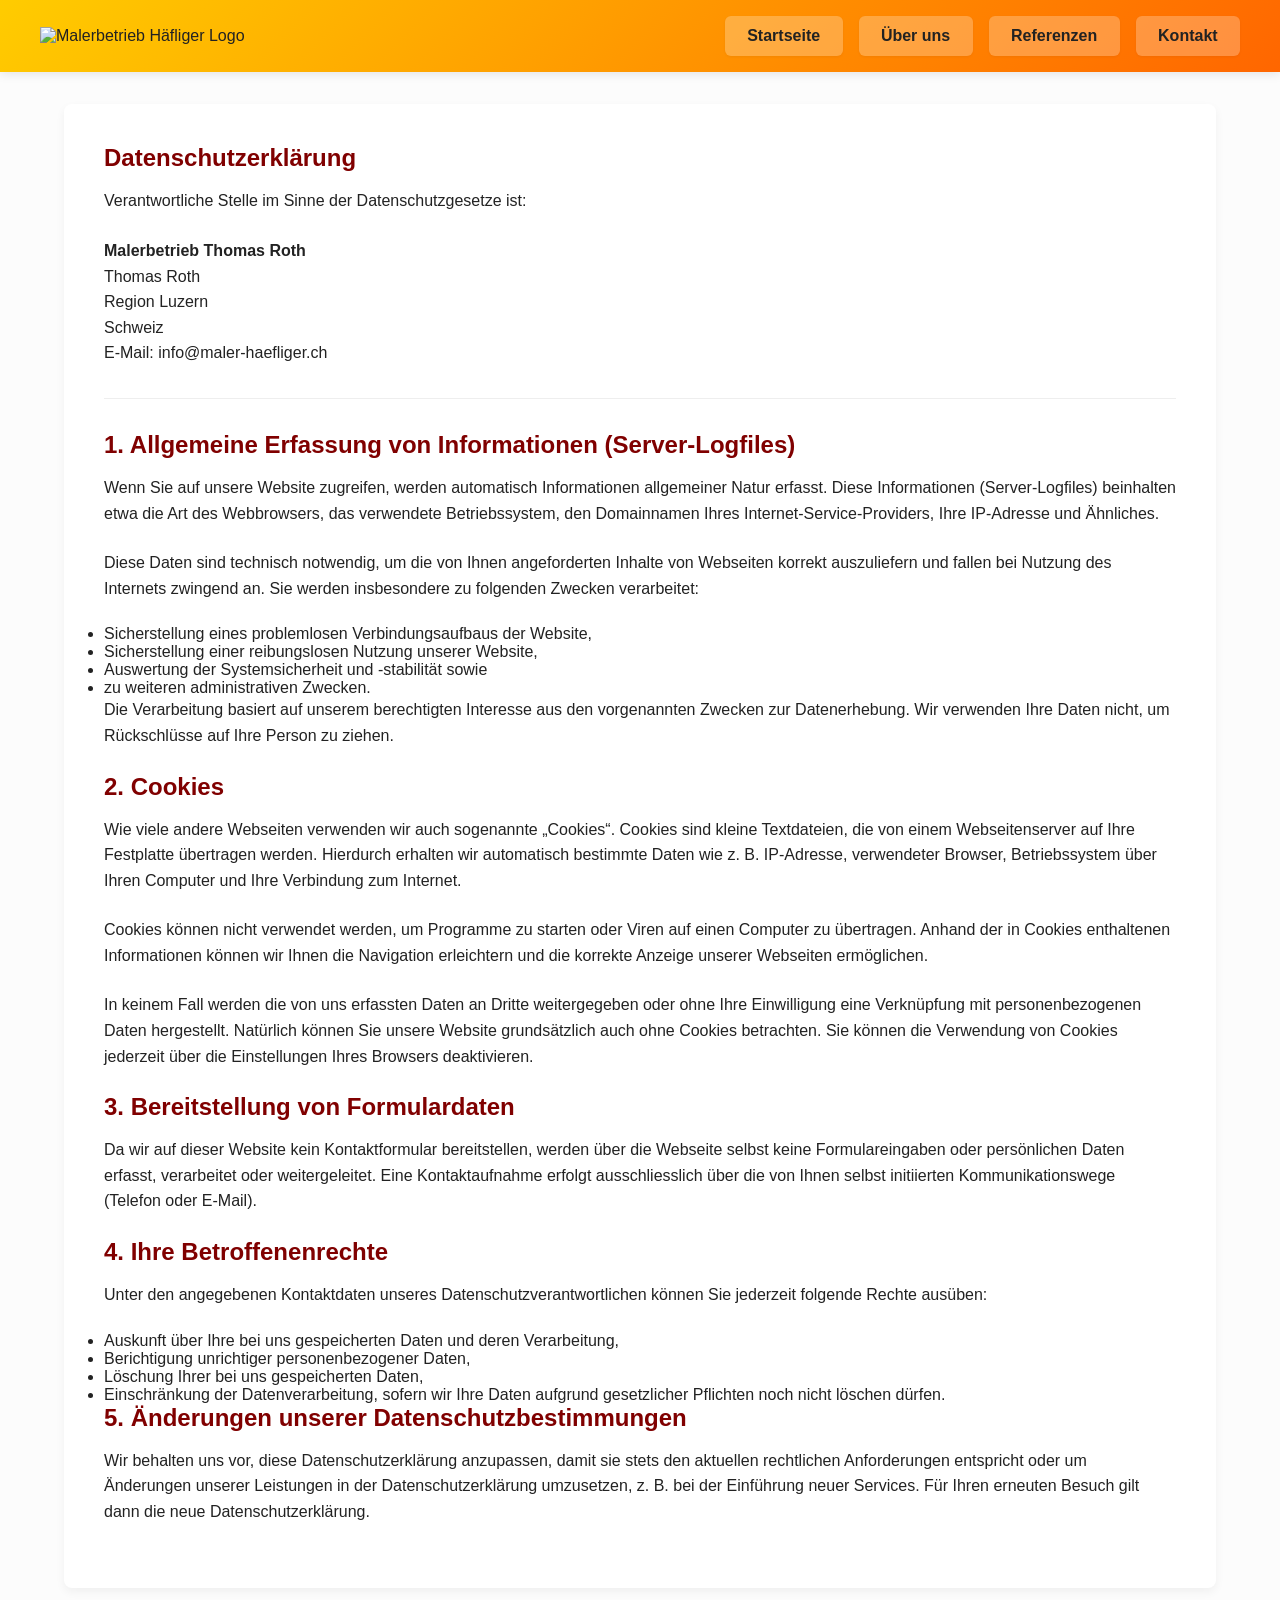
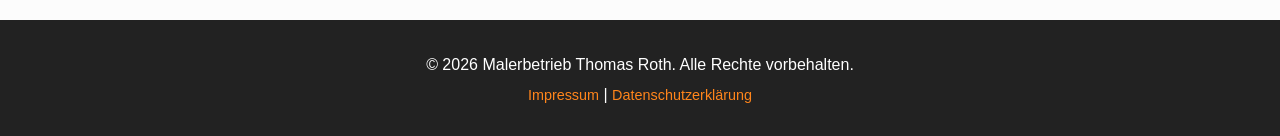
==== datenschutz.html @ 42f7a763 "Add files via upload" ====
<!DOCTYPE html>
<html lang="de">
<head>
    <meta charset="UTF-8">
    <meta name="viewport" content="width=device-width, initial-scale=1.0">
    <title>Datenschutzerklärung - Malerbetrieb Thomas Roth</title>
    <link rel="stylesheet" href="style.css">
</head>
<body>

    <header>
        <div class="header-container">
            <div class="logo-area">
                <img src="bilder/logo.png" alt="Malerbetrieb Häfliger Logo" class="site-logo">
            </div>
            <nav>
                <ul>
                    <li><a href="index.html">Startseite</a></li>
                    <li><a href="ueber-uns.html">Über uns</a></li>
                    <li><a href="referenzen.html">Referenzen</a></li>
                    <li><a href="kontakt.html">Kontakt</a></li>
                </ul>
            </nav>
        </div>
    </header>

    <section class="main-content">
        <div class="privacy-section">
            <h1>Datenschutzerklärung</h1>
            <p>Verantwortliche Stelle im Sinne der Datenschutzgesetze ist:</p>
            <p>
                <strong>Malerbetrieb Thomas Roth</strong><br>
                Thomas Roth<br>
                Region Luzern<br>
                Schweiz<br>
                E-Mail: info@maler-haefliger.ch
            </p>

            <hr style="margin: 2rem 0; border: 0; border-top: 1px solid #eee;">

            <h2>1. Allgemeine Erfassung von Informationen (Server-Logfiles)</h2>
            <p>Wenn Sie auf unsere Website zugreifen, werden automatisch Informationen allgemeiner Natur erfasst. Diese Informationen (Server-Logfiles) beinhalten etwa die Art des Webbrowsers, das verwendete Betriebssystem, den Domainnamen Ihres Internet-Service-Providers, Ihre IP-Adresse und Ähnliches.</p>
            <p>Diese Daten sind technisch notwendig, um die von Ihnen angeforderten Inhalte von Webseiten korrekt auszuliefern und fallen bei Nutzung des Internets zwingend an. Sie werden insbesondere zu folgenden Zwecken verarbeitet:</p>
            <ul>
                <li>Sicherstellung eines problemlosen Verbindungsaufbaus der Website,</li>
                <li>Sicherstellung einer reibungslosen Nutzung unserer Website,</li>
                <li>Auswertung der Systemsicherheit und -stabilität sowie</li>
                <li>zu weiteren administrativen Zwecken.</li>
            </ul>
            <p>Die Verarbeitung basiert auf unserem berechtigten Interesse aus den vorgenannten Zwecken zur Datenerhebung. Wir verwenden Ihre Daten nicht, um Rückschlüsse auf Ihre Person zu ziehen.</p>

            <h2>2. Cookies</h2>
            <p>Wie viele andere Webseiten verwenden wir auch sogenannte „Cookies“. Cookies sind kleine Textdateien, die von einem Webseitenserver auf Ihre Festplatte übertragen werden. Hierdurch erhalten wir automatisch bestimmte Daten wie z. B. IP-Adresse, verwendeter Browser, Betriebssystem über Ihren Computer und Ihre Verbindung zum Internet.</p>
            <p>Cookies können nicht verwendet werden, um Programme zu starten oder Viren auf einen Computer zu übertragen. Anhand der in Cookies enthaltenen Informationen können wir Ihnen die Navigation erleichtern und die korrekte Anzeige unserer Webseiten ermöglichen.</p>
            <p>In keinem Fall werden die von uns erfassten Daten an Dritte weitergegeben oder ohne Ihre Einwilligung eine Verknüpfung mit personenbezogenen Daten hergestellt. Natürlich können Sie unsere Website grundsätzlich auch ohne Cookies betrachten. Sie können die Verwendung von Cookies jederzeit über die Einstellungen Ihres Browsers deaktivieren.</p>

            <h2>3. Bereitstellung von Formulardaten</h2>
            <p>Da wir auf dieser Website kein Kontaktformular bereitstellen, werden über die Webseite selbst keine Formulareingaben oder persönlichen Daten erfasst, verarbeitet oder weitergeleitet. Eine Kontaktaufnahme erfolgt ausschliesslich über die von Ihnen selbst initiierten Kommunikationswege (Telefon oder E-Mail).</p>

            <h2>4. Ihre Betroffenenrechte</h2>
            <p>Unter den angegebenen Kontaktdaten unseres Datenschutzverantwortlichen können Sie jederzeit folgende Rechte ausüben:</p>
            <ul>
                <li>Auskunft über Ihre bei uns gespeicherten Daten und deren Verarbeitung,</li>
                <li>Berichtigung unrichtiger personenbezogener Daten,</li>
                <li>Löschung Ihrer bei uns gespeicherten Daten,</li>
                <li>Einschränkung der Datenverarbeitung, sofern wir Ihre Daten aufgrund gesetzlicher Pflichten noch nicht löschen dürfen.</li>
            </ul>

            <h2>5. Änderungen unserer Datenschutzbestimmungen</h2>
            <p>Wir behalten uns vor, diese Datenschutzerklärung anzupassen, damit sie stets den aktuellen rechtlichen Anforderungen entspricht oder um Änderungen unserer Leistungen in der Datenschutzerklärung umzusetzen, z. B. bei der Einführung neuer Services. Für Ihren erneuten Besuch gilt dann die neue Datenschutzerklärung.</p>
        </div>
    </section>

    <footer>
        <div class="footer-container">
            <p>&copy; 2026 Malerbetrieb Thomas Roth. Alle Rechte vorbehalten.</p>
            <div class="footer-nav">
                <a href="impressum.html">Impressum</a> | <a href="datenschutz.html">Datenschutzerklärung</a>
            </div>
        </div>
    </footer>

</body>
</html>
---- style.css ----
/* ==========================================================================
   1. GLOBALE EINSTELLUNGEN & VARIABLEN
   ========================================================================== */
* {
    box-sizing: border-box;
    margin: 0;
    padding: 0;
    font-family: Arial, sans-serif;
}

:root {
    --logo-yellow: #ffcc00;
    --logo-orange: #ff6600;
    --logo-orange-light: #ff851b; /* Perfekte goldene Mitte für ein dezentes Orange */
    --logo-darkred: #800000;
    --text-dark: #222;
    --text-light: #555;
    --bg-light: #fff;
    --bg-site: #fcfcfc;
}

html, body {
    width: 100%;
    overflow-x: hidden; /* Verhindert horizontales Scrollen auf Handys */
}

body {
    background-color: var(--bg-site);
    color: var(--text-dark);
    display: flex;
    flex-direction: column;
    min-height: 100vh;
}

/* ==========================================================================
   2. HEADER & NAVIGATION
   ========================================================================== */
header {
    background: linear-gradient(135deg, var(--logo-yellow), var(--logo-orange));
    box-shadow: 0 2px 10px rgba(0,0,0,0.1);
    padding: 1rem 2rem;
    width: 100%;
}

.header-container {
    max-width: 1200px;
    margin: 0 auto;
    display: flex;
    justify-content: space-between;
    align-items: center;
    width: 100%;
}

.logo-area {
    display: flex;
    justify-content: center;
    align-items: center;
}

.logo-area .site-logo {
    max-height: 120px; /* Grösseres Logo für Desktop */
    width: auto;
    display: block;
    transition: max-height 0.3s ease;
}

nav {
    display: block;
}

nav ul {
    list-style: none;
    display: flex;
    gap: 1rem; 
}

nav ul li a {
    text-decoration: none;
    color: var(--text-dark);
    font-weight: bold;
    font-size: 1rem;
    padding: 0.7rem 1.4rem;
    background: rgba(255, 255, 255, 0.25); /* Hellere, moderne Transparenz */
    border: none;
    border-radius: 6px;
    box-shadow: 0 1px 3px rgba(0,0,0,0.05);
    transition: background-color 0.25s, color 0.25s, transform 0.25s, box-shadow 0.25s;
    display: inline-block;
}

nav ul li a:hover {
    background-color: var(--logo-darkred);
    color: var(--bg-light);
    box-shadow: 0 4px 8px rgba(0,0,0,0.15);
    transform: translateY(-1px);
}

nav ul li a.active {
    background-color: var(--logo-darkred);
    color: var(--bg-light);
    box-shadow: inset 0 2px 4px rgba(0,0,0,0.2);
}

/* ==========================================================================
   3. HAUPTINHALT & STANDARDS
   ========================================================================== */
.main-content {
    flex: 1;
    max-width: 1200px;
    width: 100%;
    margin: 2rem auto;
    padding: 0 1.5rem;
}

h1, h2, h3 {
    color: var(--logo-darkred);
    margin-bottom: 1rem;
}

h3 {
    margin-top: 0;
}

p {
    line-height: 1.6;
    margin-bottom: 1.5rem;
}

/* ==========================================================================
   4. SEITENSPEZIFISCHE STILE (STARTSEITE & RECHTLICHES)
   ========================================================================== */
.hero-section {
    text-align: center;
    padding: 3rem 1.5rem;
    background-color: var(--bg-light);
    border-radius: 8px;
    box-shadow: 0 4px 6px rgba(0,0,0,0.05);
    margin-bottom: 2rem;
    width: 100%;
}

.tagline {
    font-size: 1.2rem;
    font-style: italic;
    color: var(--text-light);
}

.services-grid {
    display: grid;
    grid-template-columns: repeat(auto-fit, minmax(220px, 1fr));
    gap: 1.5rem;
    margin-top: 2rem;
}

.service-box {
    background: var(--bg-light);
    padding: 1.5rem;
    border-radius: 6px;
    border-left: 4px solid var(--logo-orange-light); 
    box-shadow: 0 2px 5px rgba(0,0,0,0.05);
}

.impressum-section, .privacy-section {
    background: var(--bg-light);
    padding: 2.5rem;
    border-radius: 8px;
    box-shadow: 0 4px 10px rgba(0,0,0,0.05);
}

/* ==========================================================================
   5. ÜBER UNS (Zweispaltig mit Inhaberbild)
   ========================================================================== */
.about-section-wrapper {
    display: flex;
    gap: 3rem;
    background: var(--bg-light);
    padding: 2.5rem;
    border-radius: 8px;
    box-shadow: 0 4px 10px rgba(0,0,0,0.05);
    align-items: flex-start;
}

.about-text-content {
    flex: 2;
}

.about-image-content {
    flex: 1;
    display: flex;
    flex-direction: column;
    align-items: center;
    background: var(--bg-site);
    padding: 1rem;
    border-radius: 6px;
    border: 1px solid #eee;
}

.owner-img {
    width: 100%;
    max-width: 300px;
    height: auto;
    border-radius: 4px;
    box-shadow: 0 2px 5px rgba(0,0,0,0.1);
    object-fit: cover;
}

.owner-caption {
    margin-top: 0.8rem;
    font-size: 0.85rem;
    color: var(--text-light);
    text-align: center;
    font-weight: bold;
}

/* ==========================================================================
   6. REFERENZEN-GALERIE (3 Spalten Raster)
   ========================================================================== */
.gallery-grid {
    display: grid;
    grid-template-columns: repeat(3, 1fr);
    gap: 2rem;
    margin-top: 2rem;
}

.gallery-item {
    background-color: var(--bg-light);
    border-radius: 6px;
    overflow: hidden;
    box-shadow: 0 3px 6px rgba(0,0,0,0.08);
    display: flex;
    flex-direction: column;
}

.gallery-img {
    width: 100%;
    height: 220px;
    object-fit: cover;
    background-color: #eaeaea;
}

.gallery-text {
    padding: 1rem;
    flex-grow: 1;
}

.gallery-text h4 {
    color: var(--logo-orange-light); 
    margin-bottom: 0.5rem;
}

/* ==========================================================================
   7. KONTAKTSEITE (Zentrierter Gesamt-Block mit linksbündigen Texten)
   ========================================================================== */
/* Erzeugt einen umschliessenden Block, der die Elemente bündelt und zentriert */
.contact-page-wrapper {
    display: flex;
    flex-direction: column;
    align-items: center; /* Zentriert die gesamte Box-Einheit auf dem Desktop */
    width: 100%;
    padding: 1rem 0;
}

/* Der Titel und die Einleitung orientieren sich jetzt an der Breite der Karte */
.main-content > h1, 
.contact-intro {
    width: 100%;
    max-width: 480px; /* Exakt dieselbe Breite wie die Visitenkarte */
    text-align: left; /* Edle, linksbündige Ausrichtung */
    margin-left: auto;
    margin-right: auto;
}

.contact-intro {
    margin-bottom: 2rem;
    color: var(--text-light);
}

/* Die Visitenkarte */
.contact-info-sidebar {
    background: var(--bg-light);
    width: 100%;
    max-width: 480px; 
    border-radius: 12px;
    box-shadow: 0 10px 30px rgba(0,0,0,0.06);
    border-left: 6px solid var(--logo-orange-light); 
    padding: 2.5rem;
    display: flex;
    flex-direction: column;
    justify-content: space-between;
    transition: transform 0.3s ease, box-shadow 0.3s ease;
    margin-left: auto;
    margin-right: auto;
}

.contact-info-sidebar:hover {
    transform: translateY(-3px);
    box-shadow: 0 15px 35px rgba(0,0,0,0.1);
}

/* Der obere Bereich mit der Überschrift "Direktkontakt" */
.contact-info-sidebar h3 {
    font-size: 1.6rem;
    border-bottom: 1px solid #eee;
    padding-bottom: 0.8rem;
    margin-bottom: 0.5rem;
}

/* Gestaltet die einzelnen Info-Blöcke */
.info-block {
    margin-top: 1.2rem;
    text-align: left; 
}

.info-block h4 {
    color: var(--logo-orange-light); 
    margin-bottom: 0.2rem;
    font-size: 0.9rem;
    text-transform: uppercase;
    letter-spacing: 0.5px;
}

.info-block p, .info-block a {
    font-size: 1.1rem;
    color: var(--text-dark);
    line-height: 1.4;
}

.info-block a {
    text-decoration: none;
    font-weight: bold;
    transition: color 0.2s;
}

.info-block a:hover {
    color: var(--logo-darkred);
    text-decoration: underline;
}

/* Der Download-Button am unteren Ende der Karte */
.vcard-download-btn {
    display: block;
    text-decoration: none;
    background-color: #fcfcfc;
    color: var(--text-dark);
    border: 1px solid #ddd;
    padding: 0.8rem 1.2rem;
    font-size: 0.95rem;
    font-weight: bold;
    border-radius: 6px;
    text-align: center;
    transition: background-color 0.25s, color 0.25s, border-color 0.25s;
    width: 100%;
    margin-top: 2.5rem;
}

.vcard-download-btn:hover {
    background-color: var(--logo-darkred);
    color: var(--bg-light);
    border-color: var(--logo-darkred);
}

/* ==========================================================================
   8. FOOTER & RECHTLICHES
   ========================================================================== */
footer {
    background-color: #222;
    color: var(--bg-light);
    padding: 2rem 1rem;
    text-align: center;
    margin-top: auto;
}

.footer-container p {
    margin-bottom: 0.5rem;
}

.footer-nav a {
    color: var(--logo-orange-light); 
    text-decoration: none;
    font-size: 0.9rem;
}

.footer-nav a:hover {
    text-decoration: underline;
    color: var(--logo-yellow);
}

/* ==========================================================================
   9. MEDIA QUERIES (MOBILE OPTIMIERUNG FÜR SMARTPHONES)
   ========================================================================== */
@media (max-width: 900px) {
    .gallery-grid {
        grid-template-columns: repeat(2, 1fr);
    }
}

@media (max-width: 768px) {
    header {
        padding: 1rem;
    }

    .header-container {
        flex-direction: column;
        gap: 1.5rem;
        text-align: center;
    }
    
    nav {
        width: 100%;
    }

    nav ul {
        flex-direction: column;
        gap: 0.6rem;
        width: 100%;
    }

    nav ul li {
        width: 100%;
    }

    nav ul li a {
        display: block;
        width: 100%;
        padding: 0.9rem;
        border: none;
        background: rgba(255, 255, 255, 0.2); 
        text-align: center;
        border-radius: 6px; 
        box-shadow: none;
    }
    
    nav ul li a:hover {
        transform: none;
        box-shadow: none;
        background-color: var(--logo-darkred);
    }

    .logo-area .site-logo {
        max-height: 90px;
    }

    .main-content {
        padding: 0 0.5rem; 
        margin: 1rem auto;
    }

    /* Auf Smartphones bündeln wir die Texte wieder normal links am Rand */
    .main-content > h1, 
    .contact-intro {
        max-width: 100%;
        padding: 0 0.5rem;
        margin-bottom: 1.5rem;
    }

    /* Mobile Anpassung der Visitenkarte */
    .contact-info-sidebar {
        padding: 1.8rem 1.2rem;
        border-left: none;
        border-top: 5px solid var(--logo-orange-light);
    }

    .about-section-wrapper {
        flex-direction: column;
        gap: 1.5rem;
        padding: 1rem; 
    }

    .about-image-content {
        width: 100%;
    }
    
    .gallery-grid {
        grid-template-columns: 1fr;
        gap: 1.2rem;
    }

    .impressum-section, .privacy-section {
        padding: 1rem; 
    }
}
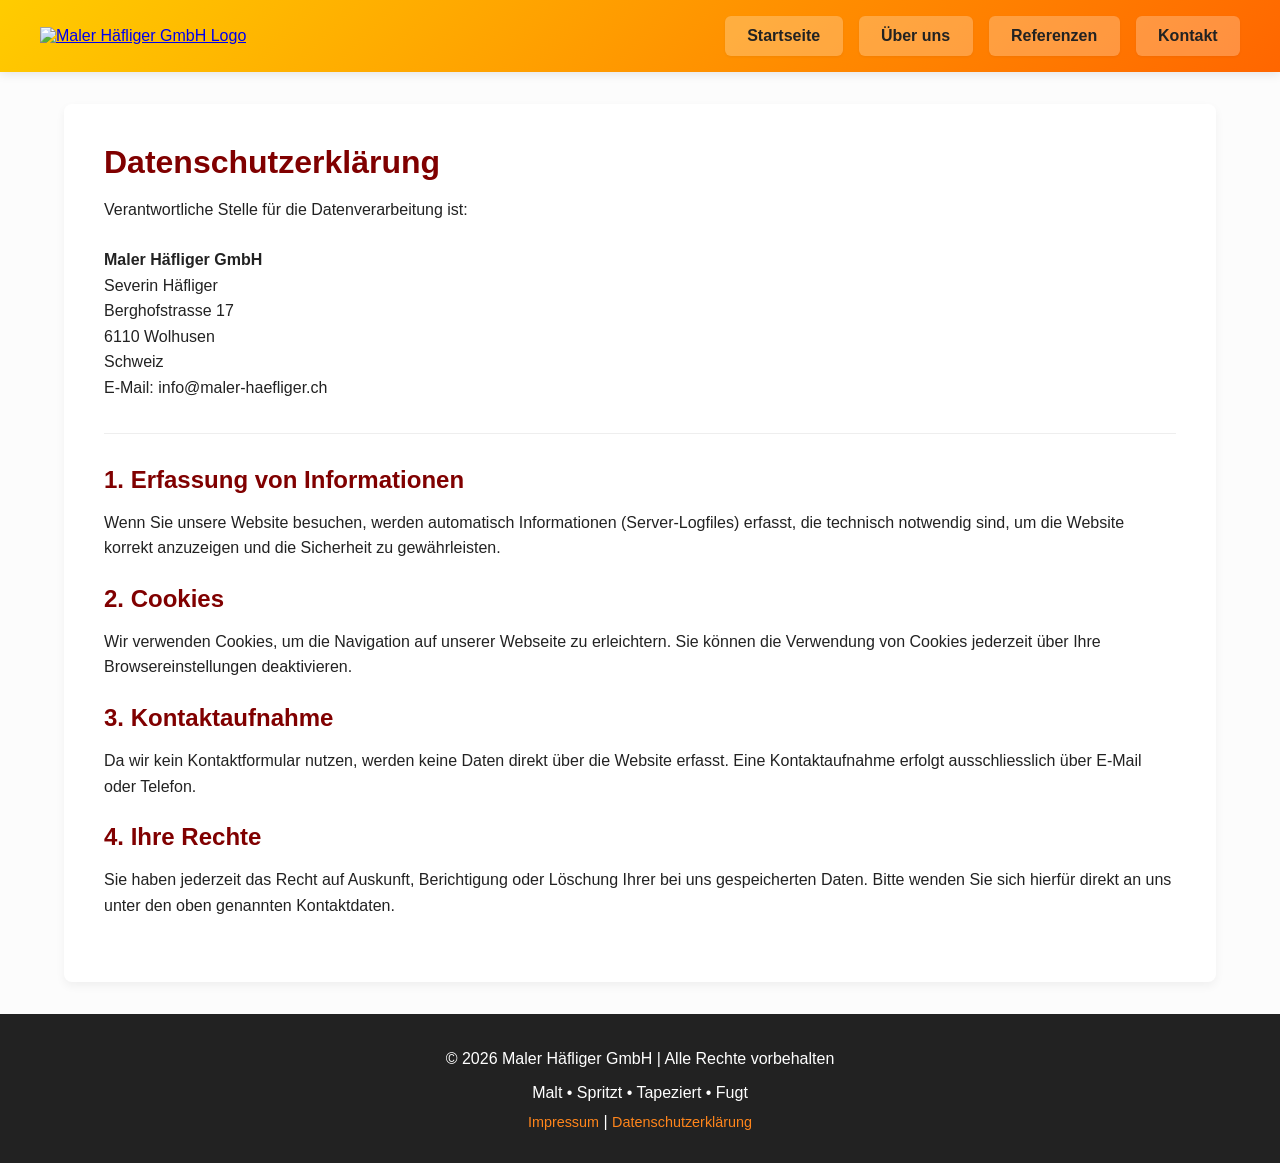
==== commit 5d44d570: "Add files via upload" ====
--- a/datenschutz.html
+++ b/datenschutz.html
@@ -3,82 +3,65 @@
 <head>
     <meta charset="UTF-8">
     <meta name="viewport" content="width=device-width, initial-scale=1.0">
-    <title>Datenschutzerklärung - Malerbetrieb Thomas Roth</title>
+    <title>Datenschutz - Maler Häfliger GmbH</title>
     <link rel="stylesheet" href="style.css">
 </head>
 <body>
 
-    <header>
-        <div class="header-container">
-            <div class="logo-area">
-                <img src="bilder/logo.png" alt="Malerbetrieb Häfliger Logo" class="site-logo">
-            </div>
-            <nav>
-                <ul>
-                    <li><a href="index.html">Startseite</a></li>
-                    <li><a href="ueber-uns.html">Über uns</a></li>
-                    <li><a href="referenzen.html">Referenzen</a></li>
-                    <li><a href="kontakt.html">Kontakt</a></li>
-                </ul>
-            </nav>
+<header>
+    <div class="header-container">
+        <div class="logo-area">
+            <a href="index.html"><img src="bilder/logo.png" alt="Maler Häfliger GmbH Logo" class="site-logo"></a>
         </div>
-    </header>
+        <nav>
+            <ul>
+                <li><a href="index.html">Startseite</a></li>
+                <li><a href="ueberuns.html">Über uns</a></li>
+                <li><a href="referenzen.html">Referenzen</a></li>
+                <li><a href="kontakt.html">Kontakt</a></li>
+            </ul>
+        </nav>
+    </div>
+</header>
 
-    <section class="main-content">
-        <div class="privacy-section">
-            <h1>Datenschutzerklärung</h1>
-            <p>Verantwortliche Stelle im Sinne der Datenschutzgesetze ist:</p>
-            <p>
-                <strong>Malerbetrieb Thomas Roth</strong><br>
-                Thomas Roth<br>
-                Region Luzern<br>
-                Schweiz<br>
-                E-Mail: info@maler-haefliger.ch
-            </p>
+<main class="main-content">
+    <div class="privacy-section">
+        <h1>Datenschutzerklärung</h1>
+        <p>Verantwortliche Stelle für die Datenverarbeitung ist:</p>
+        <p>
+            <strong>Maler Häfliger GmbH</strong><br>
+            Severin Häfliger<br>
+            Berghofstrasse 17<br>
+            6110 Wolhusen<br>
+            Schweiz<br>
+            E-Mail: info@maler-haefliger.ch
+        </p>
 
-            <hr style="margin: 2rem 0; border: 0; border-top: 1px solid #eee;">
+        <hr style="margin: 2rem 0; border: 0; border-top: 1px solid #eee;">
 
-            <h2>1. Allgemeine Erfassung von Informationen (Server-Logfiles)</h2>
-            <p>Wenn Sie auf unsere Website zugreifen, werden automatisch Informationen allgemeiner Natur erfasst. Diese Informationen (Server-Logfiles) beinhalten etwa die Art des Webbrowsers, das verwendete Betriebssystem, den Domainnamen Ihres Internet-Service-Providers, Ihre IP-Adresse und Ähnliches.</p>
-            <p>Diese Daten sind technisch notwendig, um die von Ihnen angeforderten Inhalte von Webseiten korrekt auszuliefern und fallen bei Nutzung des Internets zwingend an. Sie werden insbesondere zu folgenden Zwecken verarbeitet:</p>
-            <ul>
-                <li>Sicherstellung eines problemlosen Verbindungsaufbaus der Website,</li>
-                <li>Sicherstellung einer reibungslosen Nutzung unserer Website,</li>
-                <li>Auswertung der Systemsicherheit und -stabilität sowie</li>
-                <li>zu weiteren administrativen Zwecken.</li>
-            </ul>
-            <p>Die Verarbeitung basiert auf unserem berechtigten Interesse aus den vorgenannten Zwecken zur Datenerhebung. Wir verwenden Ihre Daten nicht, um Rückschlüsse auf Ihre Person zu ziehen.</p>
+        <h2>1. Erfassung von Informationen</h2>
+        <p>Wenn Sie unsere Website besuchen, werden automatisch Informationen (Server-Logfiles) erfasst, die technisch notwendig sind, um die Website korrekt anzuzeigen und die Sicherheit zu gewährleisten.</p>
 
-            <h2>2. Cookies</h2>
-            <p>Wie viele andere Webseiten verwenden wir auch sogenannte „Cookies“. Cookies sind kleine Textdateien, die von einem Webseitenserver auf Ihre Festplatte übertragen werden. Hierdurch erhalten wir automatisch bestimmte Daten wie z. B. IP-Adresse, verwendeter Browser, Betriebssystem über Ihren Computer und Ihre Verbindung zum Internet.</p>
-            <p>Cookies können nicht verwendet werden, um Programme zu starten oder Viren auf einen Computer zu übertragen. Anhand der in Cookies enthaltenen Informationen können wir Ihnen die Navigation erleichtern und die korrekte Anzeige unserer Webseiten ermöglichen.</p>
-            <p>In keinem Fall werden die von uns erfassten Daten an Dritte weitergegeben oder ohne Ihre Einwilligung eine Verknüpfung mit personenbezogenen Daten hergestellt. Natürlich können Sie unsere Website grundsätzlich auch ohne Cookies betrachten. Sie können die Verwendung von Cookies jederzeit über die Einstellungen Ihres Browsers deaktivieren.</p>
+        <h2>2. Cookies</h2>
+        <p>Wir verwenden Cookies, um die Navigation auf unserer Webseite zu erleichtern. Sie können die Verwendung von Cookies jederzeit über Ihre Browsereinstellungen deaktivieren.</p>
 
-            <h2>3. Bereitstellung von Formulardaten</h2>
-            <p>Da wir auf dieser Website kein Kontaktformular bereitstellen, werden über die Webseite selbst keine Formulareingaben oder persönlichen Daten erfasst, verarbeitet oder weitergeleitet. Eine Kontaktaufnahme erfolgt ausschliesslich über die von Ihnen selbst initiierten Kommunikationswege (Telefon oder E-Mail).</p>
+        <h2>3. Kontaktaufnahme</h2>
+        <p>Da wir kein Kontaktformular nutzen, werden keine Daten direkt über die Website erfasst. Eine Kontaktaufnahme erfolgt ausschliesslich über E-Mail oder Telefon.</p>
 
-            <h2>4. Ihre Betroffenenrechte</h2>
-            <p>Unter den angegebenen Kontaktdaten unseres Datenschutzverantwortlichen können Sie jederzeit folgende Rechte ausüben:</p>
-            <ul>
-                <li>Auskunft über Ihre bei uns gespeicherten Daten und deren Verarbeitung,</li>
-                <li>Berichtigung unrichtiger personenbezogener Daten,</li>
-                <li>Löschung Ihrer bei uns gespeicherten Daten,</li>
-                <li>Einschränkung der Datenverarbeitung, sofern wir Ihre Daten aufgrund gesetzlicher Pflichten noch nicht löschen dürfen.</li>
-            </ul>
+        <h2>4. Ihre Rechte</h2>
+        <p>Sie haben jederzeit das Recht auf Auskunft, Berichtigung oder Löschung Ihrer bei uns gespeicherten Daten. Bitte wenden Sie sich hierfür direkt an uns unter den oben genannten Kontaktdaten.</p>
+    </div>
+</main>
 
-            <h2>5. Änderungen unserer Datenschutzbestimmungen</h2>
-            <p>Wir behalten uns vor, diese Datenschutzerklärung anzupassen, damit sie stets den aktuellen rechtlichen Anforderungen entspricht oder um Änderungen unserer Leistungen in der Datenschutzerklärung umzusetzen, z. B. bei der Einführung neuer Services. Für Ihren erneuten Besuch gilt dann die neue Datenschutzerklärung.</p>
-        </div>
-    </section>
-
-    <footer>
-        <div class="footer-container">
-            <p>&copy; 2026 Malerbetrieb Thomas Roth. Alle Rechte vorbehalten.</p>
-            <div class="footer-nav">
-                <a href="impressum.html">Impressum</a> | <a href="datenschutz.html">Datenschutzerklärung</a>
-            </div>
-        </div>
-    </footer>
+<footer>
+    <div class="footer-container">
+        <p>&copy; 2026 Maler Häfliger GmbH | Alle Rechte vorbehalten</p>
+        <p>Malt &bull; Spritzt &bull; Tapeziert &bull; Fugt</p>
+        <nav class="footer-nav">
+            <a href="impressum.html">Impressum</a> | <a href="datenschutz.html">Datenschutzerklärung</a>
+        </nav>
+    </div>
+</footer>
 
 </body>
 </html>
--- a/style.css
+++ b/style.css
@@ -11,7 +11,7 @@
 :root {
     --logo-yellow: #ffcc00;
     --logo-orange: #ff6600;
-    --logo-orange-light: #ff851b; /* Perfekte goldene Mitte für ein dezentes Orange */
+    --logo-orange-light: #ff851b;
     --logo-darkred: #800000;
     --text-dark: #222;
     --text-light: #555;
@@ -21,7 +21,7 @@
 
 html, body {
     width: 100%;
-    overflow-x: hidden; /* Verhindert horizontales Scrollen auf Handys */
+    overflow-x: hidden;
 }
 
 body {
@@ -58,7 +58,7 @@
 }
 
 .logo-area .site-logo {
-    max-height: 120px; /* Grösseres Logo für Desktop */
+    max-height: 120px;
     width: auto;
     display: block;
     transition: max-height 0.3s ease;
@@ -80,7 +80,7 @@
     font-weight: bold;
     font-size: 1rem;
     padding: 0.7rem 1.4rem;
-    background: rgba(255, 255, 255, 0.25); /* Hellere, moderne Transparenz */
+    background: rgba(255, 255, 255, 0.25);
     border: none;
     border-radius: 6px;
     box-shadow: 0 1px 3px rgba(0,0,0,0.05);
@@ -118,7 +118,11 @@
 }
 
 h3 {
-    margin-top: 0;
+    margin-top: 1.2rem;
+    color: var(--text-light);
+    font-size: 0.95rem;
+    text-transform: uppercase;
+    letter-spacing: 0.5px;
 }
 
 p {
@@ -229,17 +233,12 @@
     box-shadow: 0 3px 6px rgba(0,0,0,0.08);
     display: flex;
     flex-direction: column;
-}
-
-.gallery-img {
-    width: 100%;
-    height: 220px;
-    object-fit: cover;
-    background-color: #eaeaea;
+    padding: 1rem;
+    margin-bottom: 2.5rem;
 }
 
 .gallery-text {
-    padding: 1rem;
+    padding: 0;
     flex-grow: 1;
 }
 
@@ -249,23 +248,21 @@
 }
 
 /* ==========================================================================
-   7. KONTAKTSEITE (Zentrierter Gesamt-Block mit linksbündigen Texten)
-   ========================================================================== */
-/* Erzeugt einen umschliessenden Block, der die Elemente bündelt und zentriert */
+   7. KONTAKTSEITE
+   ========================================================================== */
 .contact-page-wrapper {
     display: flex;
     flex-direction: column;
-    align-items: center; /* Zentriert die gesamte Box-Einheit auf dem Desktop */
+    align-items: center;
     width: 100%;
     padding: 1rem 0;
 }
 
-/* Der Titel und die Einleitung orientieren sich jetzt an der Breite der Karte */
 .main-content > h1, 
 .contact-intro {
     width: 100%;
-    max-width: 480px; /* Exakt dieselbe Breite wie die Visitenkarte */
-    text-align: left; /* Edle, linksbündige Ausrichtung */
+    max-width: 480px;
+    text-align: left;
     margin-left: auto;
     margin-right: auto;
 }
@@ -275,7 +272,6 @@
     color: var(--text-light);
 }
 
-/* Die Visitenkarte */
 .contact-info-sidebar {
     background: var(--bg-light);
     width: 100%;
@@ -297,7 +293,6 @@
     box-shadow: 0 15px 35px rgba(0,0,0,0.1);
 }
 
-/* Der obere Bereich mit der Überschrift "Direktkontakt" */
 .contact-info-sidebar h3 {
     font-size: 1.6rem;
     border-bottom: 1px solid #eee;
@@ -305,7 +300,6 @@
     margin-bottom: 0.5rem;
 }
 
-/* Gestaltet die einzelnen Info-Blöcke */
 .info-block {
     margin-top: 1.2rem;
     text-align: left; 
@@ -336,7 +330,6 @@
     text-decoration: underline;
 }
 
-/* Der Download-Button am unteren Ende der Karte */
 .vcard-download-btn {
     display: block;
     text-decoration: none;
@@ -386,7 +379,7 @@
 }
 
 /* ==========================================================================
-   9. MEDIA QUERIES (MOBILE OPTIMIERUNG FÜR SMARTPHONES)
+   9. MEDIA QUERIES
    ========================================================================== */
 @media (max-width: 900px) {
     .gallery-grid {
@@ -445,7 +438,6 @@
         margin: 1rem auto;
     }
 
-    /* Auf Smartphones bündeln wir die Texte wieder normal links am Rand */
     .main-content > h1, 
     .contact-intro {
         max-width: 100%;
@@ -453,7 +445,6 @@
         margin-bottom: 1.5rem;
     }
 
-    /* Mobile Anpassung der Visitenkarte */
     .contact-info-sidebar {
         padding: 1.8rem 1.2rem;
         border-left: none;
@@ -478,4 +469,39 @@
     .impressum-section, .privacy-section {
         padding: 1rem; 
     }
+
+    .project-images-grid {
+        flex-direction: column;
+    }
+
+    .gallery-img {
+        height: auto;
+        max-height: 400px;
+        width: 100%;
+    }
+
+    footer {
+        padding: 2.5rem 1.5rem;
+    }
+}
+
+/* ==========================================================================
+   10. NEUE REFERENZ-GALERIE (Zusatz für die neuen Anforderungen)
+   ========================================================================== */
+.project-images-grid {
+    display: flex;
+    flex-wrap: wrap;
+    gap: 15px;
+    align-items: flex-start;
+    margin-bottom: 50px;
+}
+
+.gallery-img {
+    height: 400px;
+    width: auto;
+    max-width: 100%;
+    object-fit: contain;
+    background-color: #f5f5f5;
+    border-radius: 4px;
+    border: 1px solid #eee;
 }
